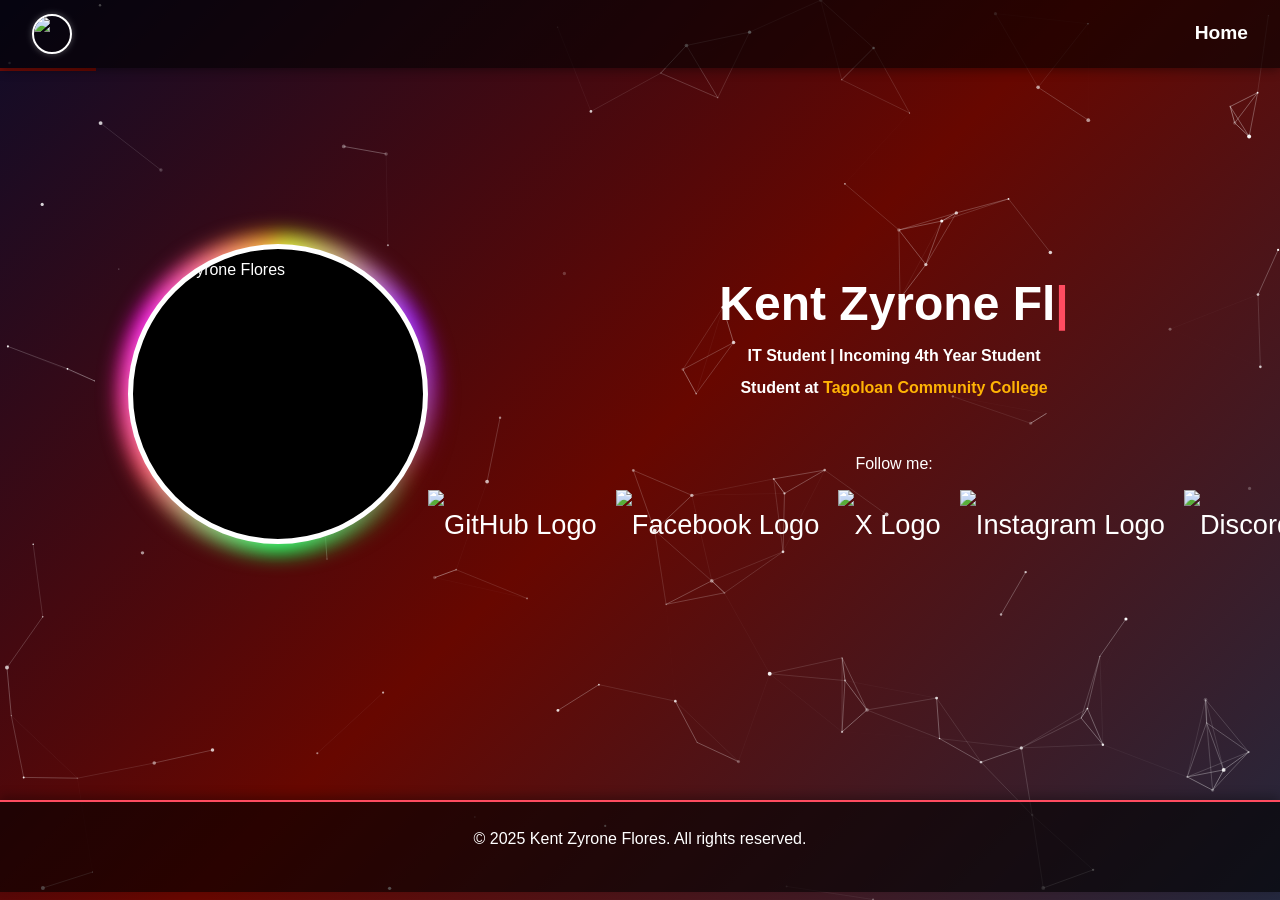
==== index.html @ 09fdb89e "Rename kentzyroneflores.html to index.html" ====
<!DOCTYPE html>
<html lang="en">
<head>
  <meta charset="UTF-8" />
  <meta name="viewport" content="width=device-width, initial-scale=1.0"/>
  <title>Kent Zyrone Flores</title>
  <link rel="icon" href="image/logo.png" type="image/png" sizes="32x32">
</head>
  <link href="https://cdn.jsdelivr.net/npm/bootstrap@5.3.3/dist/css/bootstrap.min.css" rel="stylesheet">
  <link rel="stylesheet" href="portfolio.css"/>
</head>
<body>
  <canvas id="background"></canvas>
  <nav> 
  <div class="logo">
    <img src="image/logo.png" alt="Zyrone Logo" class="logo-img" />
  </div>
 <div class="nav-links" id="navLinks">
    <a href="#home">Home</a>
     <!--<a href="#about">About</a>
    <a href="#capstone">Capstone</a>
    <a href="#contact">Contact</a>
-->
  </div>
  
</nav>
  <div class="content">
    <section id="home" class="home section fade-in">
      <div class="profile-wrapper">
  <div class="glow-aura"></div>
  <img src="image/profile.png" alt="Kent Zyrone Flores" class="profile-pic" />
</div>

      <div>
        <div>
        <h1><span id="typed-name"></span><span class="cursor">|</span></h1>
        </div>
        <center>
        <p>IT Student | Incoming 4th Year Student <br> Student at <a href="https://tcc.edu.ph/" target="_blank">Tagoloan Community College</a></p>
        <br>
        </center>
        <center><h6>Follow me:</h6></center>
        <div class="social-links">
          <a href="https://github.com/Kent-Zyrone-Flores" target="_blank"><img src="image/github.png" alt="GitHub Logo" style="width: 24px; height: 24px; vertical-align: middle;" /></a>
          <a href="https://www.facebook.com/k.zyroneflores" target="_blank"><img src="image/facebook.png" alt="Facebook Logo" style="width: 24px; height: 24px; vertical-align: middle;" /></a>
          <a href="https://x.com/Zyrn33" target="_blank">
            <img src="image/X.png" alt="X Logo" style="width: 24px; height: 24px; vertical-align: middle;" />
          </a>
          <a href="https://www.instagram.com/zyroneflores" target="_blank"><img src="image/instagram.png" alt="Instagram Logo" style="width: 24px; height: 24px; vertical-align: middle;" /></a>
          <a href="https://discord.com/users/zyrone8829" target="_blank"><img src="image/discord.png" alt="Discord Logo" style="width: 24px; height: 24px; vertical-align: middle;" /></a>
        </div>
      </div>
    </section>
    <!--
    <section id="about" class="about section fade-in">
        <div class="about-box">
          <h2>About Me</h2>
          <p><strong>School:</strong> Tagoloan Community College</p>
          <p><strong>Learned Langauage and Frameworks</strong></p>
          <ul class="skills-list">
            <li>Laravel</li>
            <li>React JS</li>
            <li>PHP</li>
            <li>JavaScript</li>
            <li>CSS</li>
            <li>HTML</li>
          </ul>
        </div>
    </section>

    <section id="capstone" class="capstone section fade-in">
      <h2>Capstone Project:</h2>
      <p><strong>Role:</strong> System Analyst</p>
      <p><strong>Capstone Title:</strong> "Development of Student Tracking Violation System"</p>
  </section>
    <section id="contact" class="contact section fade-in">
      <h2>Contact</h2>
      <p>Email: k.zyroneflores@gmail.com</p>
      <p>Phone: 09093246917</p>
    </section>
  </div>-->
  <footer class="footer">
  <p>&copy; 2025 Kent Zyrone Flores. All rights reserved.</p>
</footer>

</body>
<script>
const canvas = document.getElementById("background");
const ctx = canvas.getContext("2d");

function resizeCanvas() {
  canvas.width = window.innerWidth;
  canvas.height = window.innerHeight;
}
resizeCanvas();
window.addEventListener("resize", resizeCanvas);

let stars = [];
const starCount = 120;
const connectionDistance = 100;

for (let i = 0; i < starCount; i++) {
  stars.push({
    x: Math.random() * canvas.width,
    y: Math.random() * canvas.height,
    radius: Math.random() * 1.5 + 0.5,
    alpha: Math.random(),
    dx: (Math.random() - 0.5) * 0.4,
    dy: (Math.random() - 0.5) * 0.4,
    twinkleSpeed: Math.random() * 0.02 + 0.005,
  });
}

function drawStarsAndLines() {
  ctx.clearRect(0, 0, canvas.width, canvas.height);

  drawBigStars();

  ctx.clearRect(0, 0, canvas.width, canvas.height);

  for (let star of stars) {
    ctx.beginPath();
    ctx.arc(star.x, star.y, star.radius, 0, Math.PI * 2);
    ctx.fillStyle = `rgba(255, 255, 255, ${star.alpha})`;
    ctx.fill();
  }

  for (let i = 0; i < stars.length; i++) {
    for (let j = i + 1; j < stars.length; j++) {
      const a = stars[i];
      const b = stars[j];
      const dist = Math.hypot(a.x - b.x, a.y - b.y);

      if (dist < connectionDistance) {
        ctx.beginPath();
        ctx.moveTo(a.x, a.y);
        ctx.lineTo(b.x, b.y);
        ctx.strokeStyle = `rgba(255, 255, 255, ${
          1 - dist / connectionDistance
        })`;
        ctx.lineWidth = 0.5;
        ctx.stroke();
      }
    }
  }
}
function drawBigStars() {
  const centerX = canvas.width / 2;
  const baseY = canvas.height * 0.28; // Position above your name

  const starPositions = [
    { x: centerX - 100, y: baseY },
    { x: centerX, y: baseY - 30 },
    { x: centerX + 100, y: baseY },
  ];

  for (let pos of starPositions) {
    ctx.beginPath();
    ctx.arc(pos.x, pos.y, 12, 0, Math.PI * 2); // Bigger size: 12px radius
    ctx.fillStyle = "rgba(255, 255, 100, 0.9)";
    ctx.shadowColor = "rgba(255, 255, 255, 0.8)";
    ctx.shadowBlur = 15;
    ctx.fill();
    ctx.shadowBlur = 0;
  }
}

function animate() {
  for (let star of stars) {
    star.x += star.dx;
    star.y += star.dy;

    if (star.x < 0 || star.x > canvas.width) star.dx *= -1;
    if (star.y < 0 || star.y > canvas.height) star.dy *= -1;

    star.alpha += star.twinkleSpeed * (Math.random() > 0.5 ? 1 : -1);
    star.alpha = Math.max(0.2, Math.min(star.alpha, 1));
  }

  drawStarsAndLines();
  requestAnimationFrame(animate);
}
animate();
function drawGeometry() {
  ctx.strokeStyle = "rgba(255, 76, 96, 0.15)";
  ctx.lineWidth = 0.4;

  for (let i = 0; i < stars.length; i++) {
    for (let j = i + 1; j < stars.length; j++) {
      const dx = stars[i].x - stars[j].x;
      const dy = stars[i].y - stars[j].y;
      const dist = Math.sqrt(dx * dx + dy * dy);
      if (dist < 100) {
        ctx.beginPath();
        ctx.moveTo(stars[i].x, stars[i].y);
        ctx.lineTo(stars[j].x, stars[j].y);
        ctx.stroke();
      }
    }
  }
}

document.querySelectorAll(".nav-links a").forEach((link) => {
  link.addEventListener("click", (e) => {
    e.preventDefault();
    const targetId = link.getAttribute("href");
    const section = document.querySelector(targetId);
    if (section) {
      section.scrollIntoView({ behavior: "smooth", block: "start" });
    }
  });
});

const text = "Kent Zyrone Flores";
const typed = document.getElementById("typed-name");
let index = 0;
let typing = true;

function typeLoop() {
  if (typing) {
    if (index < text.length) {
      typed.textContent += text.charAt(index);
      index++;
      setTimeout(typeLoop, 120);
    } else {
      typing = false;
      setTimeout(typeLoop, 1000);
    }
  } else {
    if (index > 0) {
      typed.textContent = text.substring(0, index - 1);
      index--;
      setTimeout(typeLoop, 60);
    } else {
      typing = true;
      setTimeout(typeLoop, 500);
    }
  }
}
document.addEventListener("DOMContentLoaded", typeLoop);

document.querySelectorAll(".nav-links a").forEach((link) => {
  link.addEventListener("click", (e) => {
    e.preventDefault();
    const targetId = link.getAttribute("href");
    const section = document.querySelector(targetId);
    if (section) {
      section.scrollIntoView({ behavior: "smooth" });
    }
  });
});

function toggleMenu() {
  document.getElementById("navLinks").classList.toggle("active");
}

document.querySelectorAll(".nav-links a").forEach((link) => {
  link.addEventListener("click", (e) => {
    e.preventDefault();
    const target = document.querySelector(link.getAttribute("href"));
    if (target) {
      target.scrollIntoView({ behavior: "smooth" });
    }

    document.getElementById("navLinks").classList.remove("active");
  });
});
</script>
</html>
---- portfolio.css ----
html,
body {
  height: 100%;
  overflow-y: auto;
}

.name-wrapper {
  animation: float 4s ease-in-out infinite;
  display: inline-block;
  margin-bottom: 1rem;
}

.cursor {
  display: inline-block;
  color: #ff4c60;
  font-weight: bold;
  animation: blink 0.8s steps(1) infinite;
}

@keyframes float {
  0% {
    transform: translateY(0px);
  }
  50% {
    transform: translateY(-12px);
  }
  100% {
    transform: translateY(0px);
  }
}

@keyframes blink {
  50% {
    opacity: 0;
  }
}

h1 {
  font-size: 3rem;
  font-weight: 800;
  text-align: center;
  color: #fff;
}

@keyframes float {
  0% {
    transform: translateY(0);
  }
  50% {
    transform: translateY(-12px);
  }
  100% {
    transform: translateY(0);
  }
}

* {
  box-sizing: border-box;
  margin: 0;
  padding: 0;
  font-family: "Poppins", sans-serif;
}

html {
  scroll-behavior: smooth;
}

body {
  background: linear-gradient(135deg, #0f0c29, #670700, #24283e);
  color: #fff;
  overflow-x: hidden;
  line-height: 2.6;
}

nav {
  display: flex;
  justify-content: space-between;
  align-items: center;
  padding: 0.5rem 2rem;
  background: rgba(0, 0, 0, 0.6);
  position: sticky;
  top: 0;
  z-index: 2000;
  box-shadow: 0 2px 10px rgba(0, 0, 0, 0.4);
}
/*  
@media (max-width: 768px) {
  nav {
    display: none;
  }
}*/

.logo {
  display: flex;
  align-items: center;
  gap: 0.6rem;
  color: #fff;
  font-size: 1.8rem;
  font-weight: 800;
}

.logo-img {
  width: 40px;
  height: 40px;
  border-radius: 50%;
  object-fit: cover;
  border: 2px solid #fff;
  box-shadow: 0 0 6px rgba(255, 255, 255, 0.3);
}

.nav-links {
  display: flex;
  gap: 1.5rem;
}

.nav-links a {
  text-decoration: none;
  color: #fff;
  font-weight: 700;
  font-size: 1.2rem;
  transition: 0.3s ease;
  border-bottom: 2px solid transparent;
}

.nav-links a:hover {
  color: #ff4c60;
  border-bottom: 2px solid #ff4c60;
}

.content {
  scroll-snap-type: y mandatory;
  scroll-behavior: smooth;
}

.section {
  width: 1919px;
  height: 935px;
  margin: 0 auto;
  padding: 3rem 2rem;
  position: relative;
  display: flex;
  flex-direction: column;
  justify-content: center;
  scroll-snap-align: start;
}

.section::before {
  content: "";
  position: absolute;
  width: 100%;
  height: 3px;
  background: linear-gradient(90deg, #ff4c60, #670700);
  top: 0;
  left: -100%;
  animation: lineSlide 5s linear infinite;
}
@keyframes lineSlide {
  0% {
    left: -100%;
  }
  50% {
    left: 100%;
  }
  100% {
    left: -100%;
  }
}

.section:not(#home) {
  background: rgba(255, 255, 255, 0.05);
  transition: transform 0.3s ease;
}

.section:not(#home):hover {
  transform: scale(1.01);
}

.home {
  width: 1919px;
  height: 935px;
  display: flex;
  align-items: center;
  justify-content: center;
  margin: 0 auto;
  flex-wrap: wrap;
}

.home-text {
  max-width: 600px;
  display: flex;
  flex-direction: column;
  gap: 0.8rem;
}

.profile-wrapper {
  position: relative;
  width: 300px;
  height: 300px;
  display: flex;
  align-items: center;
  justify-content: center;
  margin-bottom: 2rem;
}

.glow-aura {
  position: absolute;
  width: 320px;
  height: 320px;
  border-radius: 50%;
  background: conic-gradient(
    from 0deg,
    #d9ff00,
    #9102ff,
    #670700,
    #00ff48,
    #ff4c60,
    #ff00e6,
    #ffb405
  );
  animation: rotateAura 3s linear infinite;
  z-index: 1;
  filter: blur(10px);
}

.profile-pic {
  position: relative;
  z-index: 2;
  width: 300px;
  height: 300px;
  object-fit: cover;
  border-radius: 50%;
  border: 5px solid #fff;
  box-shadow: 0 0 20px rgba(255, 255, 255, 0.4);
  transition: box-shadow 0.4s ease, transform 0.4s ease;
  background: #000000;
}

.profile-pic:hover {
  box-shadow: 0 0 40px 10px rgba(255, 255, 255, 0.8);
  transform: scale(1.05);
}

@keyframes rotateAura {
  from {
    transform: rotate(0deg);
  }
  to {
    transform: rotate(360deg);
  }
}

.home h1 {
  font-size: 3rem;
  font-weight: 800;
  margin-top: 1rem;
}

.home p {
  font-size: 5rem;
  margin: 0.5rem 0;
}

.home a {
  color: #ffb405;
  text-decoration: none;
}

.home a:hover {
  text-decoration: underline;
}

.social-links {
  margin-top: 1rem;
  display: flex;
  gap: 1.2rem;
  font-size: 1.7rem;
  justify-content: center;
}

.social-links a {
  color: #fff;
  transition: transform 0.3s, color 0.3s;
}

.social-links a:hover {
  transform: scale(1.2);
  color: #ff4c60;
}

.section h2 {
  font-size: 2.5rem;
  margin-bottom: 1rem;
  border-left: 6px solid #ff4c60;
  padding-left: 1rem;
  font-weight: 800;
}

.section p,
.projects ul li,
.contact p {
  font-size: 1rem;
  font-weight: 800;
  line-height: 2;
}

.skills-list {
  list-style: none;
  padding-left: 0;
  display: flex;
  flex-wrap: wrap;
  gap: 0.8rem;
}

.skills-list li {
  background: #ff4c60;
  color: #fff;
  padding: 0.5rem 1rem;
  border-radius: 20px;
  font-weight: 600;
  transition: background 0.3s;
}

.skills-list li:hover {
  background: #e03a4f;
}

.projects ul {
  list-style: disc;
  padding-left: 2rem;
}

.contact {
  padding-bottom: 5rem;
}

canvas#background {
  position: fixed;
  top: 0;
  left: 0;
  z-index: -1;
  width: 100vw;
  height: 100vh;
  pointer-events: none;
}

.fade-in {
  opacity: 0;
  transform: translateY(40px);
  animation: fadeInUp 1.2s ease-out forwards;
}

@keyframes fadeInUp {
  to {
    opacity: 1;
    transform: translateY(0);
  }
}

@media (max-width: 768px) {
  .home {
    flex-direction: column;
    text-align: center;
  }

  .home h1 {
    font-size: 2.5rem;
  }

  .home p {
    font-size: 1.1rem;
  }

  .home-text {
    align-items: center;
  }
}

.footer {
  background: rgba(0, 0, 0, 0.6);
  text-align: center;
  padding: 1rem 0;
  font-size: 1rem;
  font-weight: 500;
  border-top: 2px solid #ff4c60;
  color: #fff;
  margin-top: 3rem;
  box-shadow: 0 -4px 10px rgba(0, 0, 0, 0.3);
}
@media (max-width: 1920px) {
  .section,
  .home {
    width: 85vw;
    height: 76vh;
  }
}
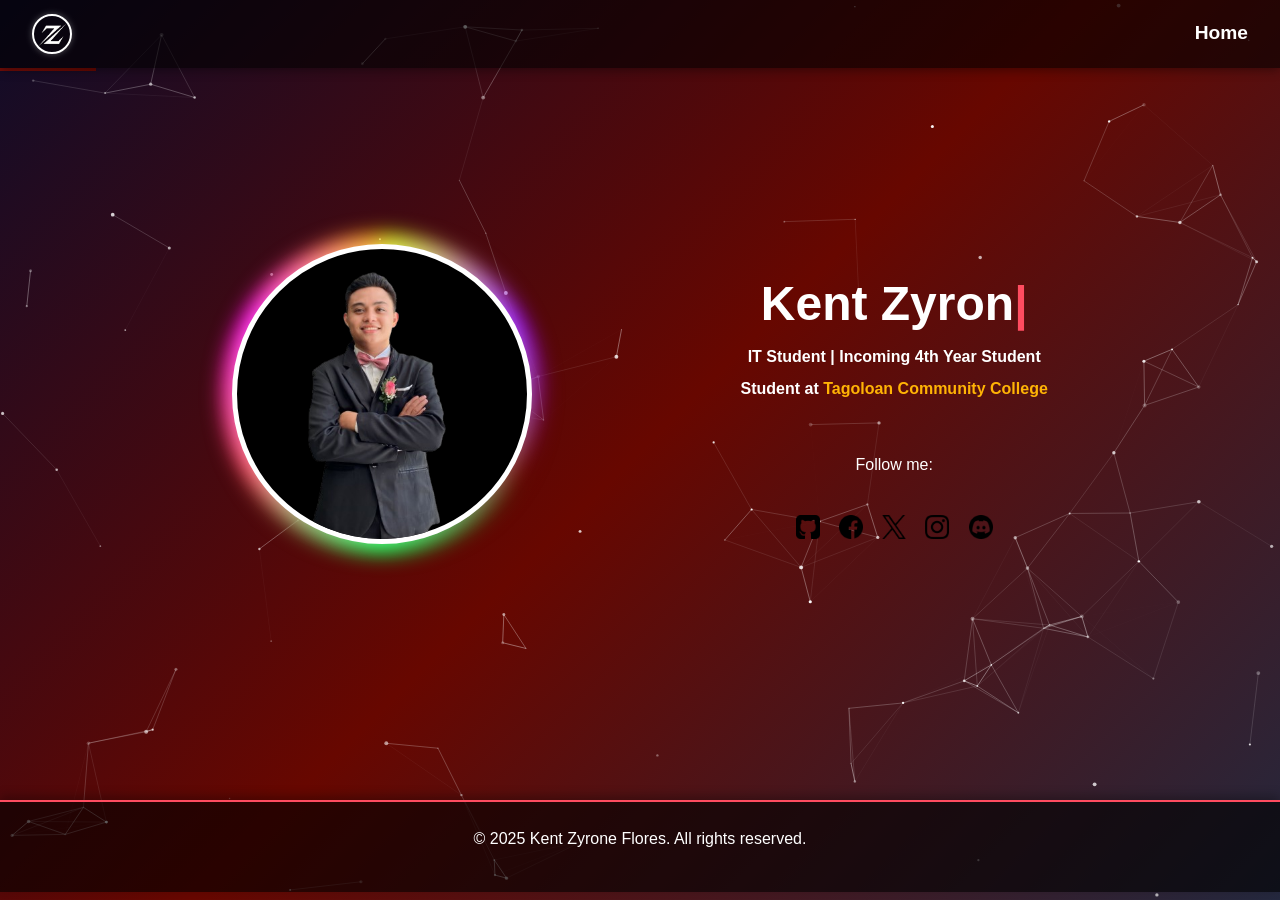
==== commit 1b583b43: "Update index.html" ====
--- a/index.html
+++ b/index.html
@@ -4,7 +4,7 @@
   <meta charset="UTF-8" />
   <meta name="viewport" content="width=device-width, initial-scale=1.0"/>
   <title>Kent Zyrone Flores</title>
-  <link rel="icon" href="image/logo.png" type="image/png" sizes="32x32">
+  <link rel="icon" href="logo.png" type="image/png" sizes="32x32">
 </head>
   <link href="https://cdn.jsdelivr.net/npm/bootstrap@5.3.3/dist/css/bootstrap.min.css" rel="stylesheet">
   <link rel="stylesheet" href="portfolio.css"/>
@@ -13,7 +13,7 @@
   <canvas id="background"></canvas>
   <nav> 
   <div class="logo">
-    <img src="image/logo.png" alt="Zyrone Logo" class="logo-img" />
+    <img src="logo.png" alt="Zyrone Logo" class="logo-img" />
   </div>
  <div class="nav-links" id="navLinks">
     <a href="#home">Home</a>
@@ -28,7 +28,7 @@
     <section id="home" class="home section fade-in">
       <div class="profile-wrapper">
   <div class="glow-aura"></div>
-  <img src="image/profile.png" alt="Kent Zyrone Flores" class="profile-pic" />
+  <img src="profile.png" alt="Kent Zyrone Flores" class="profile-pic" />
 </div>
 
       <div>
@@ -41,13 +41,13 @@
         </center>
         <center><h6>Follow me:</h6></center>
         <div class="social-links">
-          <a href="https://github.com/Kent-Zyrone-Flores" target="_blank"><img src="image/github.png" alt="GitHub Logo" style="width: 24px; height: 24px; vertical-align: middle;" /></a>
-          <a href="https://www.facebook.com/k.zyroneflores" target="_blank"><img src="image/facebook.png" alt="Facebook Logo" style="width: 24px; height: 24px; vertical-align: middle;" /></a>
+          <a href="https://github.com/Kent-Zyrone-Flores" target="_blank"><img src="github.png" alt="GitHub Logo" style="width: 24px; height: 24px; vertical-align: middle;" /></a>
+          <a href="https://www.facebook.com/k.zyroneflores" target="_blank"><img src="facebook.png" alt="Facebook Logo" style="width: 24px; height: 24px; vertical-align: middle;" /></a>
           <a href="https://x.com/Zyrn33" target="_blank">
-            <img src="image/X.png" alt="X Logo" style="width: 24px; height: 24px; vertical-align: middle;" />
+            <img src="X.png" alt="X Logo" style="width: 24px; height: 24px; vertical-align: middle;" />
           </a>
-          <a href="https://www.instagram.com/zyroneflores" target="_blank"><img src="image/instagram.png" alt="Instagram Logo" style="width: 24px; height: 24px; vertical-align: middle;" /></a>
-          <a href="https://discord.com/users/zyrone8829" target="_blank"><img src="image/discord.png" alt="Discord Logo" style="width: 24px; height: 24px; vertical-align: middle;" /></a>
+          <a href="https://www.instagram.com/zyroneflores" target="_blank"><img src="instagram.png" alt="Instagram Logo" style="width: 24px; height: 24px; vertical-align: middle;" /></a>
+          <a href="https://discord.com/users/zyrone8829" target="_blank"><img src="discord.png" alt="Discord Logo" style="width: 24px; height: 24px; vertical-align: middle;" /></a>
         </div>
       </div>
     </section>
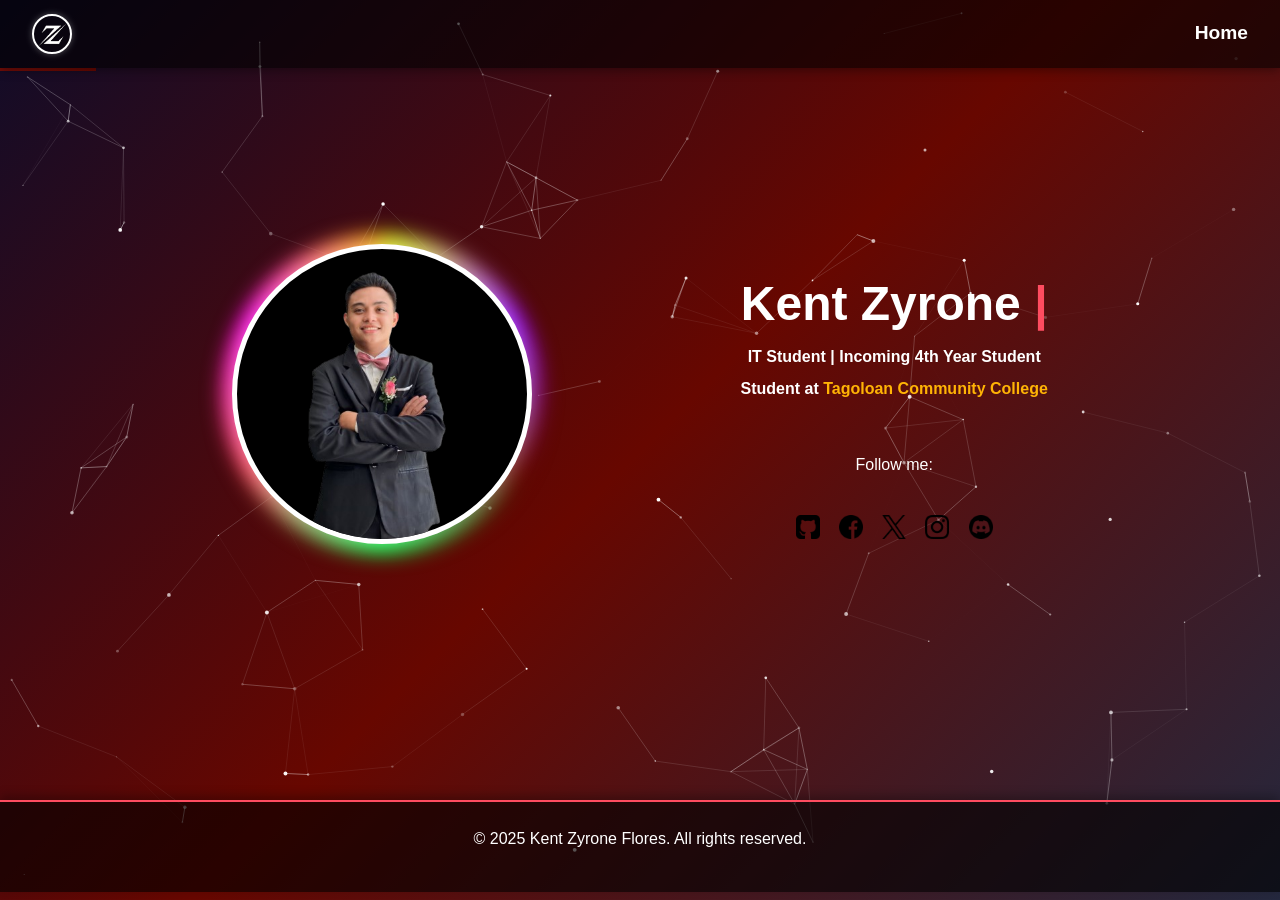
==== commit eaeea211: "Update index.html" ====
--- a/index.html
+++ b/index.html
@@ -46,8 +46,8 @@
           <a href="https://x.com/Zyrn33" target="_blank">
             <img src="X.png" alt="X Logo" style="width: 24px; height: 24px; vertical-align: middle;" />
           </a>
-          <a href="https://www.instagram.com/zyroneflores" target="_blank"><img src="instagram.png" alt="Instagram Logo" style="width: 24px; height: 24px; vertical-align: middle;" /></a>
-          <a href="https://discord.com/users/zyrone8829" target="_blank"><img src="discord.png" alt="Discord Logo" style="width: 24px; height: 24px; vertical-align: middle;" /></a>
+          <a href="https://www.instagram.com/zyrne.x" target="_blank"><img src="instagram.png" alt="Instagram Logo" style="width: 24px; height: 24px; vertical-align: middle;" /></a>
+          <a href="https://discord.com/users/zyrnnnn3." target="_blank"><img src="discord.png" alt="Discord Logo" style="width: 24px; height: 24px; vertical-align: middle;" /></a>
         </div>
       </div>
     </section>
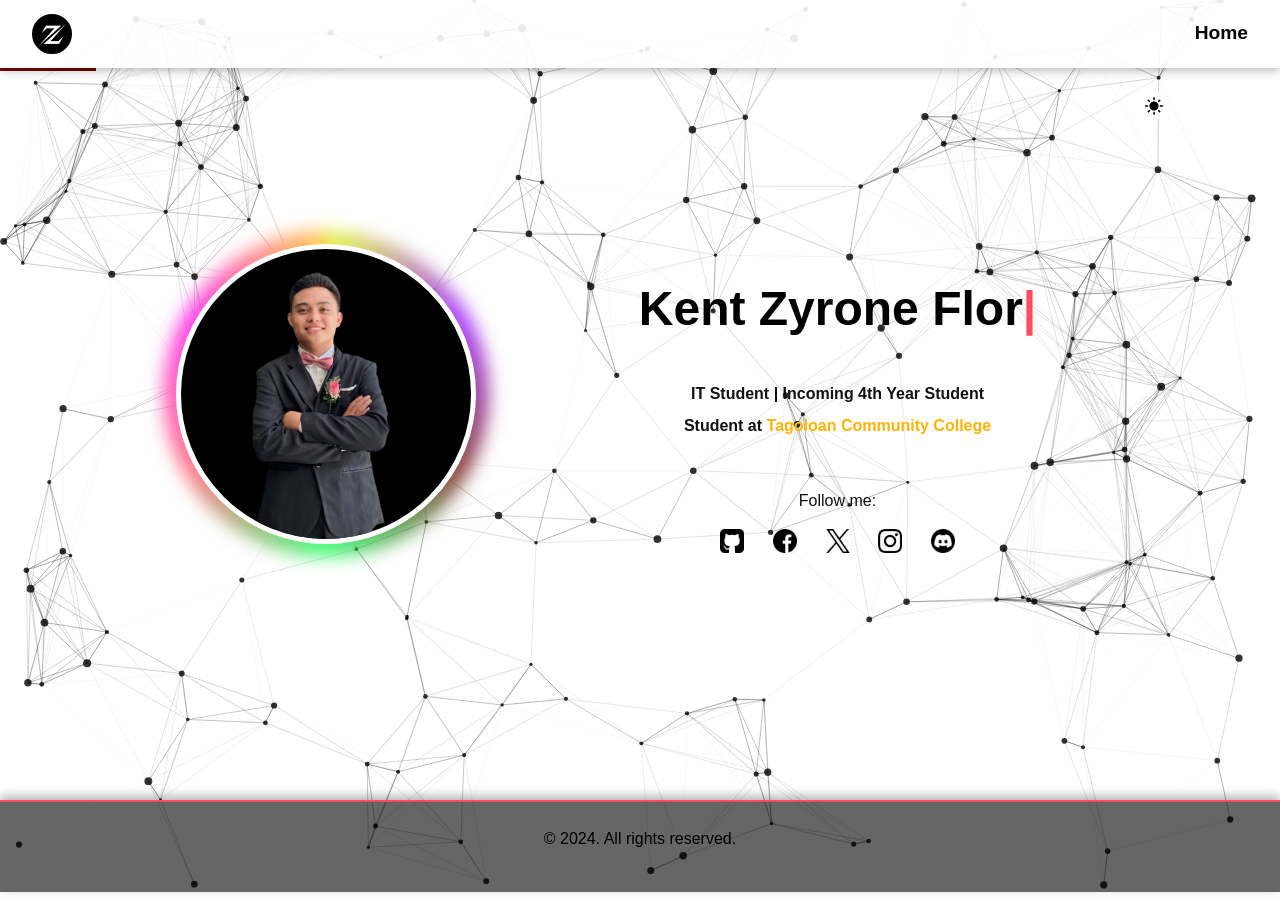
==== commit a51ffac6: ""add dark mode"" ====
--- a/index.html
+++ b/index.html
@@ -13,7 +13,7 @@
   <canvas id="background"></canvas>
   <nav> 
   <div class="logo">
-    <img src="logo.png" alt="Zyrone Logo" class="logo-img" />
+    <img src="images/logo.png" alt="Zyrone Logo" class="logo-img" />
   </div>
  <div class="nav-links" id="navLinks">
     <a href="#home">Home</a>
@@ -22,18 +22,19 @@
     <a href="#contact">Contact</a>
 -->
   </div>
-  
 </nav>
   <div class="content">
     <section id="home" class="home section fade-in">
       <div class="profile-wrapper">
   <div class="glow-aura"></div>
-  <img src="profile.png" alt="Kent Zyrone Flores" class="profile-pic" />
+  <img src="images/profile.png" alt="Kent Zyrone Flores" class="profile-pic" />
 </div>
-
+  <button class="theme-toggle" onclick="toggleTheme()">
+  <img src="images/light.png" id="theme-icon" alt="Toggle Theme" />
+</button>
       <div>
         <div>
-        <h1><span id="typed-name"></span><span class="cursor">|</span></h1>
+        <h1 class="name-wrapper"><span id="typed-name"></span><span class="cursor">|</span></h1>
         </div>
         <center>
         <p>IT Student | Incoming 4th Year Student <br> Student at <a href="https://tcc.edu.ph/" target="_blank">Tagoloan Community College</a></p>
@@ -41,13 +42,13 @@
         </center>
         <center><h6>Follow me:</h6></center>
         <div class="social-links">
-          <a href="https://github.com/Kent-Zyrone-Flores" target="_blank"><img src="github.png" alt="GitHub Logo" style="width: 24px; height: 24px; vertical-align: middle;" /></a>
-          <a href="https://www.facebook.com/k.zyroneflores" target="_blank"><img src="facebook.png" alt="Facebook Logo" style="width: 24px; height: 24px; vertical-align: middle;" /></a>
+          <a href="https://github.com/Kent-Zyrone-Flores" target="_blank"><img src="images/github.png" alt="GitHub Logo" style="width: 24px; height: 24px; vertical-align: middle;" /></a>
+          <a href="https://www.facebook.com/k.zyroneflores" target="_blank"><img src="images/facebook.png" alt="Facebook Logo" style="width: 24px; height: 24px; vertical-align: middle;" /></a>
           <a href="https://x.com/Zyrn33" target="_blank">
-            <img src="X.png" alt="X Logo" style="width: 24px; height: 24px; vertical-align: middle;" />
+            <img src="images/X.png" alt="X Logo" style="width: 24px; height: 24px; vertical-align: middle;" />
           </a>
-          <a href="https://www.instagram.com/zyrne.x" target="_blank"><img src="instagram.png" alt="Instagram Logo" style="width: 24px; height: 24px; vertical-align: middle;" /></a>
-          <a href="https://discord.com/users/zyrnnnn3." target="_blank"><img src="discord.png" alt="Discord Logo" style="width: 24px; height: 24px; vertical-align: middle;" /></a>
+          <a href="https://www.instagram.com/zyrne.x" target="_blank"><img src="images/instagram.png" alt="Instagram Logo" style="width: 24px; height: 24px; vertical-align: middle;" /></a>
+          <a href="https://discord.com/users/zyrnnnn3." target="_blank"><img src="images/discord.png" alt="Discord Logo" style="width: 24px; height: 24px; vertical-align: middle;" /></a>
         </div>
       </div>
     </section>
@@ -80,7 +81,7 @@
     </section>
   </div>-->
   <footer class="footer">
-  <p>&copy; 2025 Kent Zyrone Flores. All rights reserved.</p>
+  <p>&copy; 2024. All rights reserved.</p>
 </footer>
 
 </body>
@@ -88,6 +89,31 @@
 const canvas = document.getElementById("background");
 const ctx = canvas.getContext("2d");
 
+// 🌗 Theme color variables
+let theme = 'dark';
+let starColor = 'rgba(255, 255, 255, 1)';
+let lineColorBase = 'rgba(255, 255, 255';
+let glowColor = 'rgba(255, 255, 255, 0.8)';
+let bigStarColor = 'rgba(255, 255, 100, 0.9)';
+
+// 🌗 Update canvas colors based on theme
+function updateThemeColors() {
+  theme = document.body.classList.contains('dark-mode') ? 'dark' : 'light';
+
+  if (theme === 'dark') {
+    starColor = 'rgba(255, 255, 255, 1)';
+    lineColorBase = 'rgba(255, 255, 255';
+    glowColor = 'rgba(255, 255, 255, 0.8)';
+    bigStarColor = 'rgba(255, 255, 100, 0.9)';
+  } else {
+    starColor = 'rgba(0, 0, 0, 0.8)';
+    lineColorBase = 'rgba(0, 0, 0';
+    glowColor = 'rgba(0, 0, 0, 0.8)';
+    bigStarColor = 'rgba(255, 215, 0, 0.7)';
+  }
+}
+updateThemeColors();
+
 function resizeCanvas() {
   canvas.width = window.innerWidth;
   canvas.height = window.innerHeight;
@@ -96,17 +122,17 @@
 window.addEventListener("resize", resizeCanvas);
 
 let stars = [];
-const starCount = 120;
-const connectionDistance = 100;
+const starCount = 200;
+const connectionDistance = 150;
 
 for (let i = 0; i < starCount; i++) {
   stars.push({
     x: Math.random() * canvas.width,
     y: Math.random() * canvas.height,
-    radius: Math.random() * 1.5 + 0.5,
+    radius: Math.random() * 2.5 + 1.5,
     alpha: Math.random(),
-    dx: (Math.random() - 0.5) * 0.4,
-    dy: (Math.random() - 0.5) * 0.4,
+    dx: (Math.random() - 0.5) * 0.16,
+    dy: (Math.random() - 0.5) * 0.8,
     twinkleSpeed: Math.random() * 0.02 + 0.005,
   });
 }
@@ -121,7 +147,7 @@
   for (let star of stars) {
     ctx.beginPath();
     ctx.arc(star.x, star.y, star.radius, 0, Math.PI * 2);
-    ctx.fillStyle = `rgba(255, 255, 255, ${star.alpha})`;
+    ctx.fillStyle = starColor.replace('1', star.alpha.toFixed(2));
     ctx.fill();
   }
 
@@ -135,18 +161,17 @@
         ctx.beginPath();
         ctx.moveTo(a.x, a.y);
         ctx.lineTo(b.x, b.y);
-        ctx.strokeStyle = `rgba(255, 255, 255, ${
-          1 - dist / connectionDistance
-        })`;
+        ctx.strokeStyle = `${lineColorBase}, ${(1 - dist / connectionDistance).toFixed(2)})`;
         ctx.lineWidth = 0.5;
         ctx.stroke();
       }
     }
   }
 }
+
 function drawBigStars() {
   const centerX = canvas.width / 2;
-  const baseY = canvas.height * 0.28; // Position above your name
+  const baseY = canvas.height * 0.28;
 
   const starPositions = [
     { x: centerX - 100, y: baseY },
@@ -156,9 +181,9 @@
 
   for (let pos of starPositions) {
     ctx.beginPath();
-    ctx.arc(pos.x, pos.y, 12, 0, Math.PI * 2); // Bigger size: 12px radius
-    ctx.fillStyle = "rgba(255, 255, 100, 0.9)";
-    ctx.shadowColor = "rgba(255, 255, 255, 0.8)";
+    ctx.arc(pos.x, pos.y, 12, 0, Math.PI * 2);
+    ctx.fillStyle = bigStarColor;
+    ctx.shadowColor = glowColor;
     ctx.shadowBlur = 15;
     ctx.fill();
     ctx.shadowBlur = 0;
@@ -181,6 +206,7 @@
   requestAnimationFrame(animate);
 }
 animate();
+
 function drawGeometry() {
   ctx.strokeStyle = "rgba(255, 76, 96, 0.15)";
   ctx.lineWidth = 0.4;
@@ -200,14 +226,16 @@
   }
 }
 
+// Smooth scroll for nav links
 document.querySelectorAll(".nav-links a").forEach((link) => {
   link.addEventListener("click", (e) => {
     e.preventDefault();
     const targetId = link.getAttribute("href");
     const section = document.querySelector(targetId);
     if (section) {
-      section.scrollIntoView({ behavior: "smooth", block: "start" });
-    }
+      section.scrollIntoView({ behavior: "smooth" });
+    }
+    document.getElementById("navLinks").classList.remove("active");
   });
 });
 
@@ -239,32 +267,41 @@
 }
 document.addEventListener("DOMContentLoaded", typeLoop);
 
-document.querySelectorAll(".nav-links a").forEach((link) => {
-  link.addEventListener("click", (e) => {
-    e.preventDefault();
-    const targetId = link.getAttribute("href");
-    const section = document.querySelector(targetId);
-    if (section) {
-      section.scrollIntoView({ behavior: "smooth" });
-    }
-  });
-});
-
 function toggleMenu() {
   document.getElementById("navLinks").classList.toggle("active");
 }
 
-document.querySelectorAll(".nav-links a").forEach((link) => {
-  link.addEventListener("click", (e) => {
-    e.preventDefault();
-    const target = document.querySelector(link.getAttribute("href"));
-    if (target) {
-      target.scrollIntoView({ behavior: "smooth" });
-    }
-
-    document.getElementById("navLinks").classList.remove("active");
-  });
+const themeIcon = document.getElementById("theme-icon");
+const logoImg = document.getElementById("logo");
+const profileImg = document.getElementById("profile");
+
+function toggleTheme() {
+  document.body.classList.toggle('dark-mode');
+  const isDark = document.body.classList.contains('dark-mode');
+  localStorage.setItem('theme', isDark ? 'dark' : 'light');
+
+  themeIcon.src = isDark ? "images/light.png" : "images/dark.png";
+  logoImg.src = isDark ? "images/logo.png" : "images/logo.png";
+  profileImg.src = isDark ? "images/profile.png" : "images/profile.png";
+
+  updateThemeColors();
+}
+
+window.addEventListener('DOMContentLoaded', () => {
+  const savedTheme = localStorage.getItem('theme');
+  const isDark = savedTheme === 'dark';
+
+  if (isDark) {
+    document.body.classList.add('dark-mode');
+  }
+
+  themeIcon.src = isDark ? "images/light.png" : "images/dark.png";
+  logoImg.src = isDark ? "images/logo.png" : "images/logo.png";
+  profileImg.src = isDark ? "images/profile.png" : "images/profile.png";
+
+  updateThemeColors();
 });
 </script>
+
 </html>
 
--- a/portfolio.css
+++ b/portfolio.css
@@ -1,3 +1,29 @@
+:root {
+  --bg-color: #ffffff;
+  --text-color: #121212;
+  --nav-bg: rgba(255, 255, 255, 0.9);
+  --link-color: #000000;
+  --link-hover: #ff4c60;
+  --box-shadow: rgba(0, 0, 0, 0.3);
+  --section-bg: rgba(0, 0, 0, 0.05);
+  --footer-bg: rgba(0, 0, 0, 0.6);
+  --star-color: rgba(0, 0, 0, 1);
+  --line-color: rgba(0, 0, 0);
+}
+
+body.dark-mode {
+  --bg-color: #121212;
+  --text-color: #ffffff;
+  --nav-bg: rgba(18, 18, 18, 0.9);
+  --link-color: #ffffff;
+  --link-hover: #ff4c60;
+  --box-shadow: rgba(255, 255, 255, 0.3);
+  --section-bg: rgba(255, 255, 255, 0.05);
+  --footer-bg: rgba(255, 255, 255, 0.1);
+  --star-color: rgba(255, 255, 255, 1);
+  --line-color: rgba(255, 255, 255);
+}
+
 html,
 body {
   height: 100%;
@@ -5,9 +31,19 @@
 }
 
 .name-wrapper {
-  animation: float 4s ease-in-out infinite;
   display: inline-block;
+  text-align: center;
+  font-family: "Poppins", sans-serif;
+  width: 20ch;
+  white-space: nowrap;
+  overflow: hidden;
+  line-height: 1.2;
   margin-bottom: 1rem;
+}
+
+#typed-name {
+  display: inline-block;
+  font-family: inherit;
 }
 
 .cursor {
@@ -39,7 +75,7 @@
   font-size: 3rem;
   font-weight: 800;
   text-align: center;
-  color: #fff;
+  transition: color 0.3s ease;
 }
 
 @keyframes float {
@@ -66,10 +102,16 @@
 }
 
 body {
-  background: linear-gradient(135deg, #0f0c29, #670700, #24283e);
-  color: #fff;
+  background: var(--bg-color);
+  color: var(--text-color);
   overflow-x: hidden;
   line-height: 2.6;
+}
+body.dark-mode h1 {
+  color: #ffffff;
+}
+body:not(.dark-mode) h1 {
+  color: #000000;
 }
 
 nav {
@@ -77,11 +119,11 @@
   justify-content: space-between;
   align-items: center;
   padding: 0.5rem 2rem;
-  background: rgba(0, 0, 0, 0.6);
+  background: var(--nav-bg);
+  box-shadow: 0 2px 10px var(--box-shadow);
   position: sticky;
   top: 0;
   z-index: 2000;
-  box-shadow: 0 2px 10px rgba(0, 0, 0, 0.4);
 }
 /*  
 @media (max-width: 768px) {
@@ -89,6 +131,12 @@
     display: none;
   }
 }*/
+
+.logo,
+.nav-links a,
+.footer {
+  color: var(--link-color);
+}
 
 .logo {
   display: flex;
@@ -105,6 +153,8 @@
   border-radius: 50%;
   object-fit: cover;
   border: 2px solid #fff;
+  border: 2px solid #000000;
+  background-color: #000000;
   box-shadow: 0 0 6px rgba(255, 255, 255, 0.3);
 }
 
@@ -115,11 +165,23 @@
 
 .nav-links a {
   text-decoration: none;
-  color: #fff;
   font-weight: 700;
   font-size: 1.2rem;
-  transition: 0.3s ease;
+  transition: color 0.3s ease, border-bottom 0.3s ease;
   border-bottom: 2px solid transparent;
+}
+
+body.dark-mode .nav-links a {
+  color: #ffffff;
+}
+
+body:not(.dark-mode) .nav-links a {
+  color: #000000;
+}
+
+.nav-links a:hover {
+  color: #ff4c60;
+  border-bottom: 2px solid #ff4c60;
 }
 
 .nav-links a:hover {
@@ -167,7 +229,7 @@
 }
 
 .section:not(#home) {
-  background: rgba(255, 255, 255, 0.05);
+  background: var(--section-bg);
   transition: transform 0.3s ease;
 }
 
@@ -272,8 +334,8 @@
 .social-links {
   margin-top: 1rem;
   display: flex;
-  gap: 1.2rem;
-  font-size: 1.7rem;
+  gap: 1.8rem;
+  font-size: 0.7rem;
   justify-content: center;
 }
 
@@ -283,8 +345,8 @@
 }
 
 .social-links a:hover {
-  transform: scale(1.2);
-  color: #ff4c60;
+  transform: scale(1.5);
+  color: #ffffff;
 }
 
 .section h2 {
@@ -376,15 +438,15 @@
 }
 
 .footer {
-  background: rgba(0, 0, 0, 0.6);
+  background: var(--footer-bg);
+  color: var(--link-color);
+  box-shadow: 0 -4px 10px var(--box-shadow);
   text-align: center;
   padding: 1rem 0;
   font-size: 1rem;
   font-weight: 500;
   border-top: 2px solid #ff4c60;
-  color: #fff;
   margin-top: 3rem;
-  box-shadow: 0 -4px 10px rgba(0, 0, 0, 0.3);
 }
 @media (max-width: 1920px) {
   .section,
@@ -393,3 +455,26 @@
     height: 76vh;
   }
 }
+
+.theme-toggle {
+  position: fixed;
+  top: 1rem;
+  right: 1rem;
+  background: none;
+  border: none;
+  cursor: pointer;
+  z-index: 9999;
+}
+
+.theme-toggle img {
+  width: 28px;
+  height: 28px;
+  transition: transform 0.3s ease;
+  border: #fff 5px solid;
+  border-radius: 20px;
+  background-color: #fff;
+}
+
+.theme-toggle img:hover {
+  transform: scale(1.1);
+}
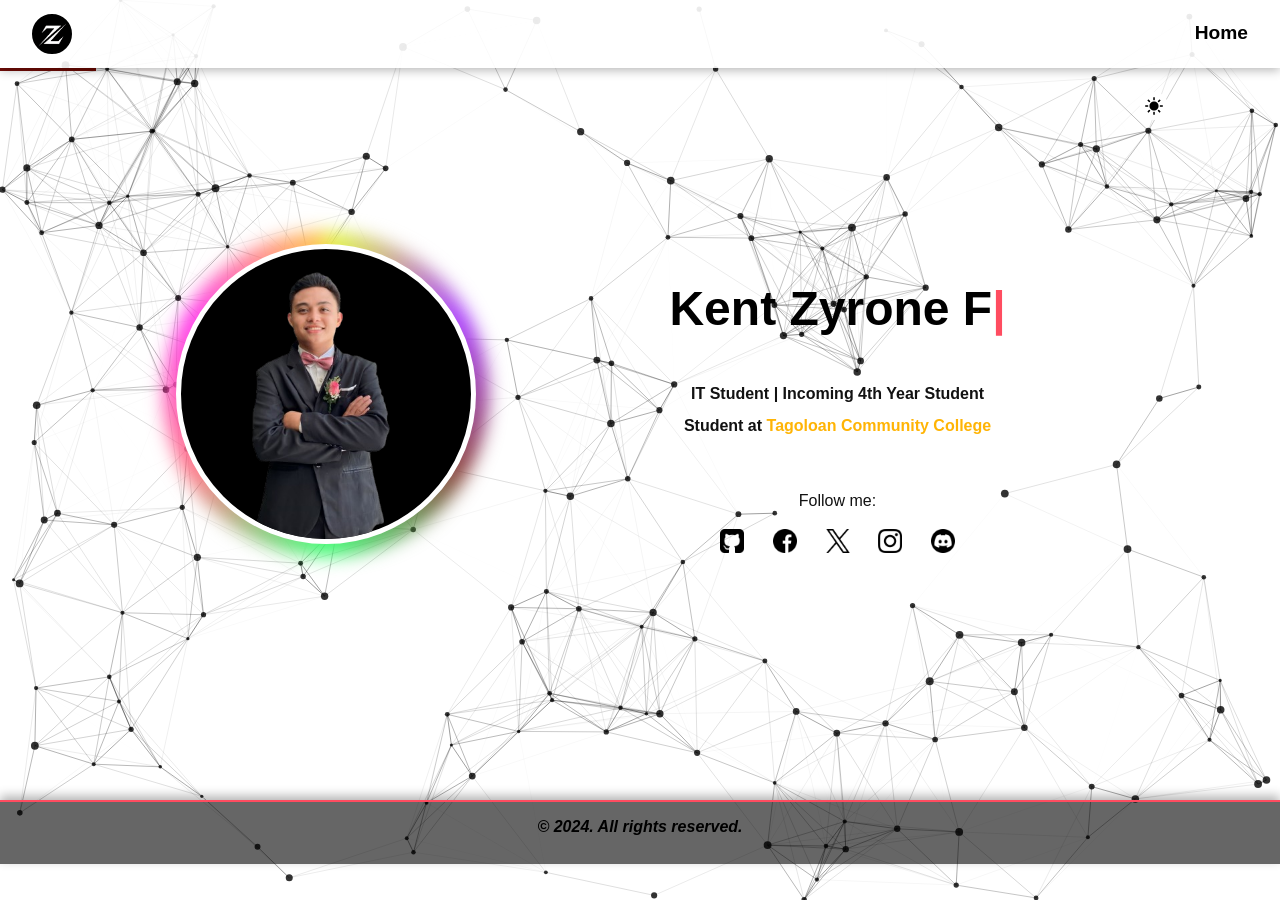
==== commit 64eb1961: ""responsive"" ====
--- a/index.html
+++ b/index.html
@@ -42,7 +42,7 @@
         </center>
         <center><h6>Follow me:</h6></center>
         <div class="social-links">
-          <a href="https://github.com/Kent-Zyrone-Flores" target="_blank"><img src="images/github.png" alt="GitHub Logo" style="width: 24px; height: 24px; vertical-align: middle;" /></a>
+          <a href="https://github.com/Kent-Zyrone-Flores" target= "_blank"><img src="images/github.png" alt="GitHub Logo" style="width: 24px; height: 24px; vertical-align: middle;" /></a>
           <a href="https://www.facebook.com/k.zyroneflores" target="_blank"><img src="images/facebook.png" alt="Facebook Logo" style="width: 24px; height: 24px; vertical-align: middle;" /></a>
           <a href="https://x.com/Zyrn33" target="_blank">
             <img src="images/X.png" alt="X Logo" style="width: 24px; height: 24px; vertical-align: middle;" />
--- a/portfolio.css
+++ b/portfolio.css
@@ -125,17 +125,91 @@
   top: 0;
   z-index: 2000;
 }
-/*  
+
 @media (max-width: 768px) {
   nav {
-    display: none;
-  }
-}*/
+    flex-direction: column;
+    padding: 1rem;
+    gap: 1rem;
+    text-align: center;
+  }
+
+  .nav-links {
+    flex-direction: column;
+    align-items: center;
+  }
+
+  .home {
+    flex-direction: column;
+    align-items: center;
+    justify-content: center;
+    text-align: center;
+    height: auto;
+    width: 100vw;
+    padding: 2rem 1rem;
+  }
+
+  .home-text {
+    width: 100%;
+    max-width: 100%;
+    text-align: center;
+    align-items: center;
+  }
+
+  .profile-wrapper {
+    margin-bottom: 1.5rem;
+    width: 250px;
+    height: 250px;
+  }
+
+  .profile-pic {
+    width: 250px;
+    height: 250px;
+  }
+
+  .glow-aura {
+    width: 270px;
+    height: 270px;
+  }
+
+  .home h1 {
+    font-size: 2.2rem;
+  }
+
+  .home p {
+    font-size: 1.2rem;
+  }
+
+  .section {
+    padding: 2rem 1rem;
+    width: 100vw;
+    height: auto;
+  }
+
+  .social-links {
+    gap: 1rem;
+    font-size: 1rem;
+    flex-wrap: wrap;
+  }
+
+  .theme-toggle {
+    top: 0.5rem;
+    right: 0.5rem;
+  }
+}
 
 .logo,
 .nav-links a,
 .footer {
   color: var(--link-color);
+}
+
+footer p {
+  margin-top: -12px;
+  margin-bottom: auto;
+  font-style: italic;
+  font-weight: bolder;
+  font-size: auto;
 }
 
 .logo {
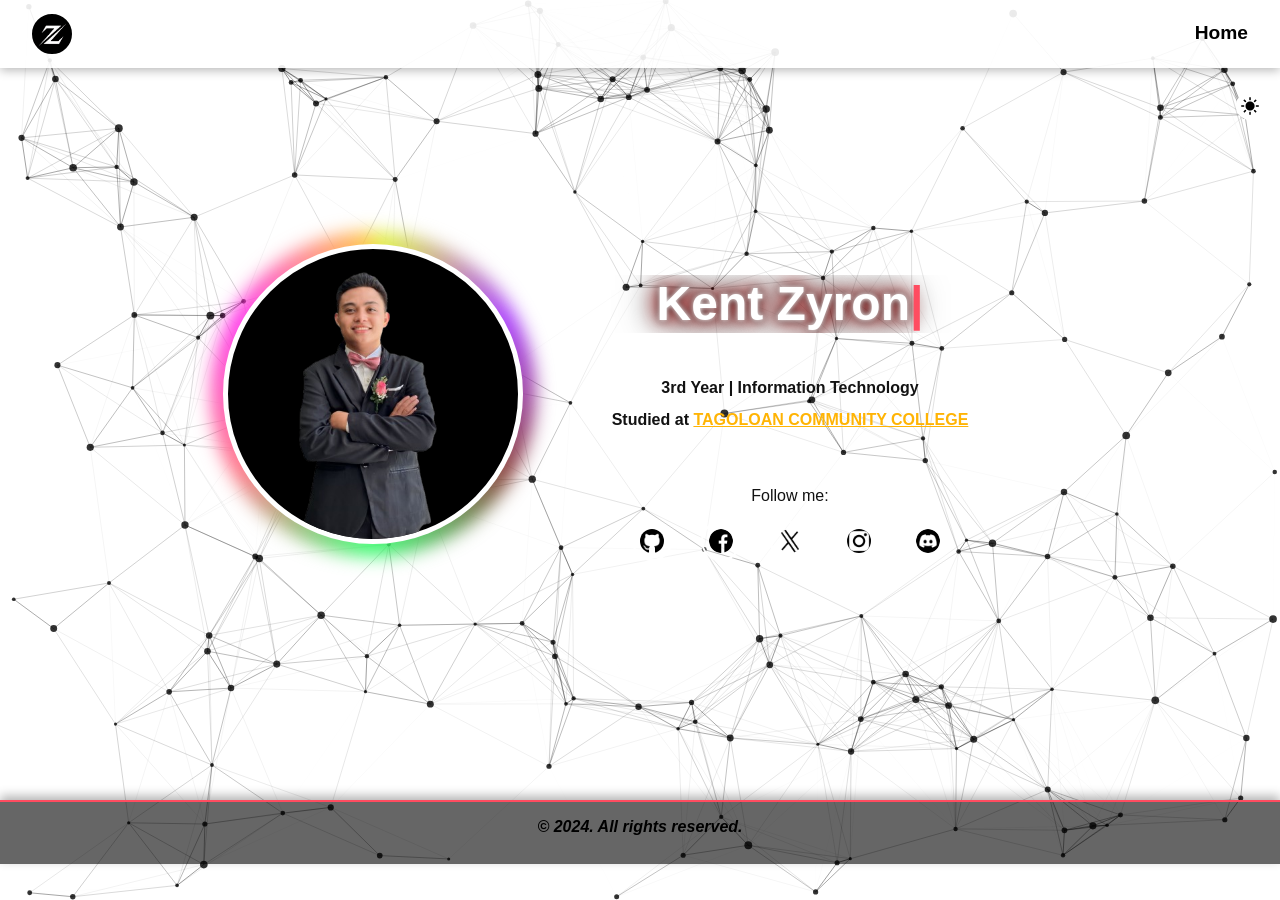
==== commit 1d9fe6c8: ""aaaa"" ====
--- a/index.html
+++ b/index.html
@@ -37,18 +37,16 @@
         <h1 class="name-wrapper"><span id="typed-name"></span><span class="cursor">|</span></h1>
         </div>
         <center>
-        <p>IT Student | Incoming 4th Year Student <br> Student at <a href="https://tcc.edu.ph/" target="_blank">Tagoloan Community College</a></p>
+        <p> 3rd Year | Information Technology <br> Studied at <a href="https://tcc.edu.ph/" target="_blank"><u>TAGOLOAN COMMUNITY COLLEGE</u></a></p>
         <br>
         </center>
         <center><h6>Follow me:</h6></center>
         <div class="social-links">
-          <a href="https://github.com/Kent-Zyrone-Flores" target= "_blank"><img src="images/github.png" alt="GitHub Logo" style="width: 24px; height: 24px; vertical-align: middle;" /></a>
-          <a href="https://www.facebook.com/k.zyroneflores" target="_blank"><img src="images/facebook.png" alt="Facebook Logo" style="width: 24px; height: 24px; vertical-align: middle;" /></a>
-          <a href="https://x.com/Zyrn33" target="_blank">
-            <img src="images/X.png" alt="X Logo" style="width: 24px; height: 24px; vertical-align: middle;" />
-          </a>
-          <a href="https://www.instagram.com/zyrne.x" target="_blank"><img src="images/instagram.png" alt="Instagram Logo" style="width: 24px; height: 24px; vertical-align: middle;" /></a>
-          <a href="https://discord.com/users/zyrnnnn3." target="_blank"><img src="images/discord.png" alt="Discord Logo" style="width: 24px; height: 24px; vertical-align: middle;" /></a>
+        <a href="https://github.com/Kent-Zyrone-Flores" target="_blank"><img src="images/github.png" alt="GitHub Logo" /></a>
+        <a href="https://www.facebook.com/k.zyroneflores" target="_blank"><img src="images/facebook.png" alt="Facebook Logo" /></a>
+        <a href="https://x.com/Zyrn33" target="_blank"><img src="images/X.png" alt="X Logo" /></a>
+        <a href="https://www.instagram.com/zyrne.x" target="_blank"><img src="images/instagram.png" alt="Instagram Logo" /></a>
+        <a href="https://discord.com/users/zyrnnnn3." target="_blank"><img src="images/discord.png" alt="Discord Logo" /></a>
         </div>
       </div>
     </section>
--- a/portfolio.css
+++ b/portfolio.css
@@ -44,7 +44,15 @@
 #typed-name {
   display: inline-block;
   font-family: inherit;
-}
+  color: #ffffff;
+  text-shadow:
+  0 0 5px #ffffff,
+  0 0 10px #1a1212,
+  0 0 20px #ff0000,
+  0 0 30px rgb(0, 0, 0),
+  0 0 40px #000000;
+}
+
 
 .cursor {
   display: inline-block;
@@ -126,13 +134,6 @@
   z-index: 2000;
 }
 
-@media (max-width: 768px) {
-  nav {
-    flex-direction: column;
-    padding: 1rem;
-    gap: 1rem;
-    text-align: center;
-  }
 
   .nav-links {
     flex-direction: column;
@@ -140,6 +141,9 @@
   }
 
   .home {
+    align-content: center;
+    flex-wrap: wrap;
+    flex-wrap: nowrap;
     flex-direction: column;
     align-items: center;
     justify-content: center;
@@ -165,6 +169,7 @@
   .profile-pic {
     width: 250px;
     height: 250px;
+    
   }
 
   .glow-aura {
@@ -186,11 +191,22 @@
     height: auto;
   }
 
-  .social-links {
-    gap: 1rem;
-    font-size: 1rem;
-    flex-wrap: wrap;
-  }
+  .social-links a img {
+  width: 40px;
+  height: 40px;
+  border-radius: 50%;
+  padding: 6px;
+  background-color: rgba(255, 255, 255, 0.179);
+  border: 2px solid #ffffff;
+  box-shadow: 0 0 10px rgba(255, 255, 255, 0.6);
+  transition: transform 0.3s ease, box-shadow 0.3s ease;
+}
+
+.social-links a img:hover {
+  transform: scale(1.2);
+  box-shadow: 0 0 20px rgba(255, 255, 255, 1);
+}
+
 
   .theme-toggle {
     top: 0.5rem;
@@ -525,7 +541,7 @@
 @media (max-width: 1920px) {
   .section,
   .home {
-    width: 85vw;
+    width: 100vw;
     height: 76vh;
   }
 }
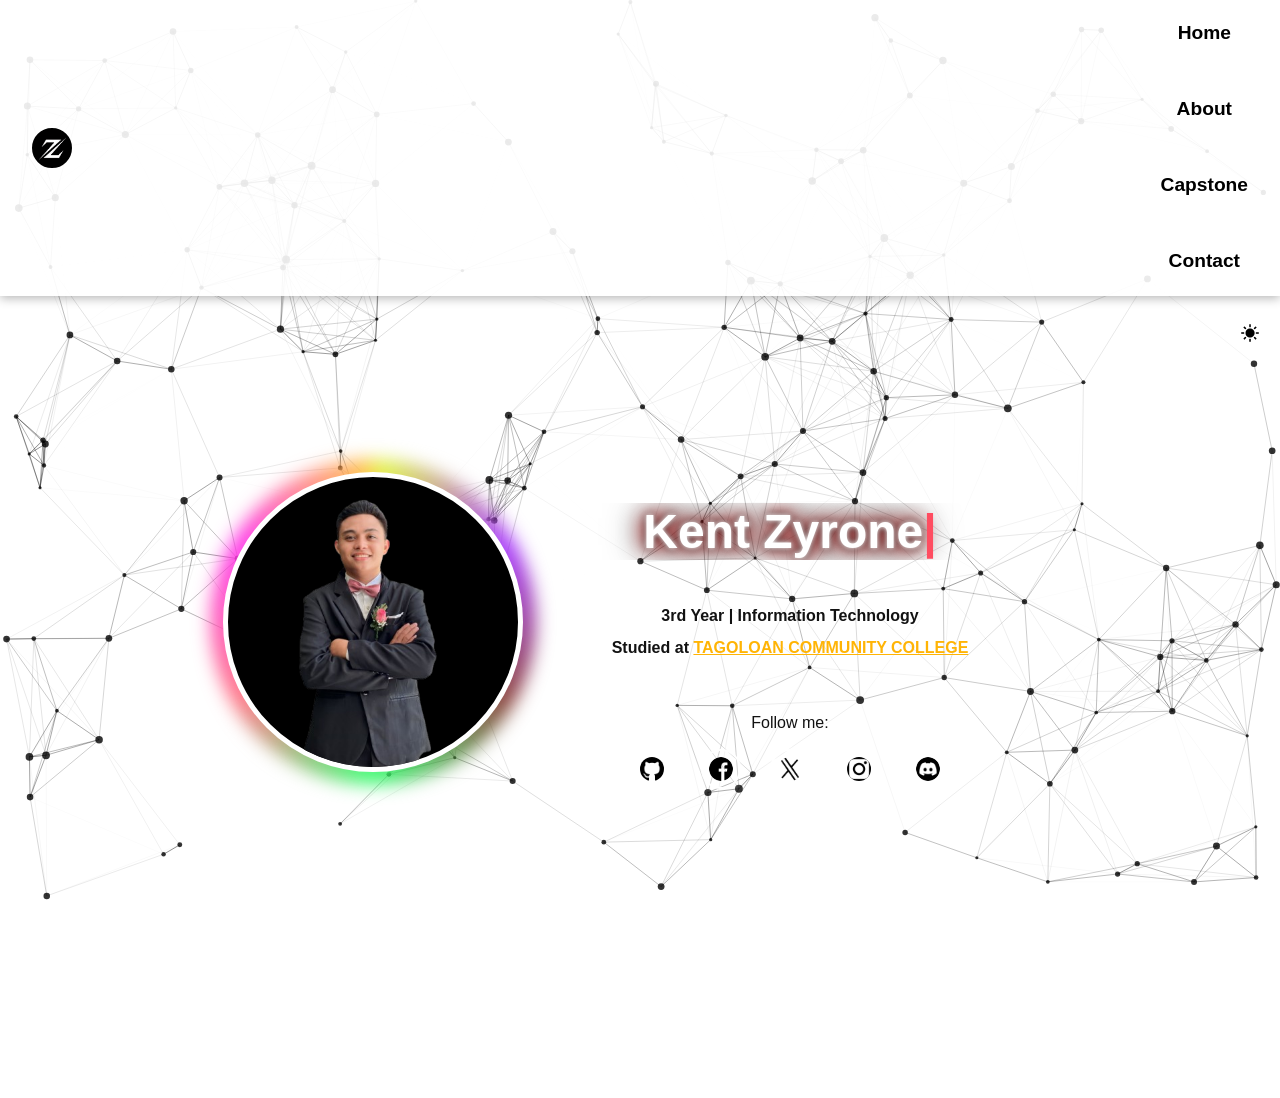
==== commit 2f029f94: "Update index.html" ====
--- a/index.html
+++ b/index.html
@@ -17,10 +17,9 @@
   </div>
  <div class="nav-links" id="navLinks">
     <a href="#home">Home</a>
-     <!--<a href="#about">About</a>
+     <a href="#about">About</a>
     <a href="#capstone">Capstone</a>
     <a href="#contact">Contact</a>
--->
   </div>
 </nav>
   <div class="content">
@@ -79,7 +78,7 @@
     </section>
   </div>-->
   <footer class="footer">
-  <p>&copy; 2024. All rights reserved.</p>
+  <p>&copy; 2025. All rights reserved.</p>
 </footer>
 
 </body>
--- a/portfolio.css
+++ b/portfolio.css
@@ -221,7 +221,7 @@
 }
 
 footer p {
-  margin-top: -12px;
+  margin-top: -5px;
   margin-bottom: auto;
   font-style: italic;
   font-weight: bolder;
@@ -532,11 +532,11 @@
   color: var(--link-color);
   box-shadow: 0 -4px 10px var(--box-shadow);
   text-align: center;
-  padding: 1rem 0;
+  padding: 0rem 0;
   font-size: 1rem;
   font-weight: 500;
   border-top: 2px solid #ff4c60;
-  margin-top: 3rem;
+  margin-top: 5rem;
 }
 @media (max-width: 1920px) {
   .section,
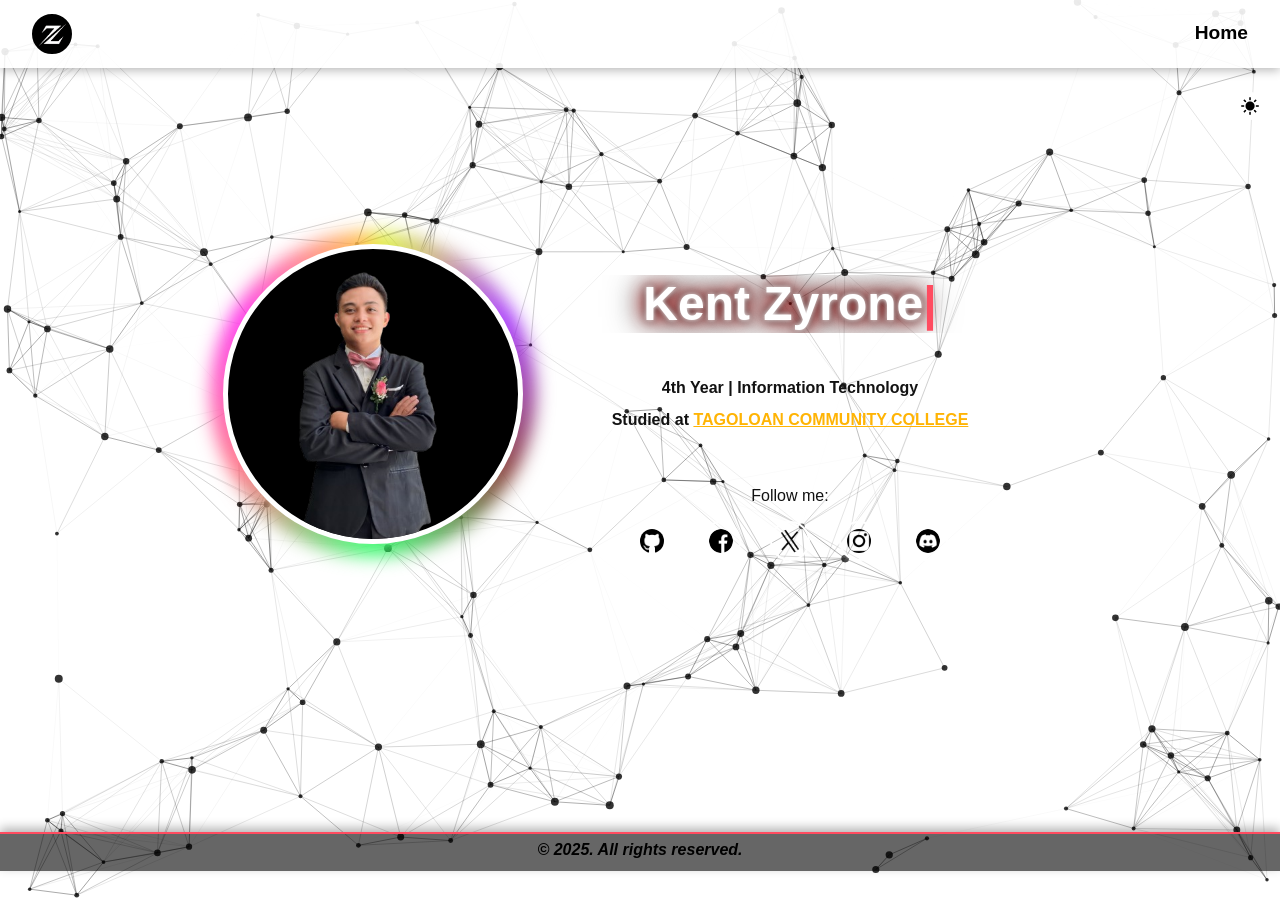
==== commit 3649e6b3: "Update index.html" ====
--- a/index.html
+++ b/index.html
@@ -17,9 +17,9 @@
   </div>
  <div class="nav-links" id="navLinks">
     <a href="#home">Home</a>
-     <a href="#about">About</a>
+     <!--<a href="#about">About</a>
     <a href="#capstone">Capstone</a>
-    <a href="#contact">Contact</a>
+    <a href="#contact">Contact</a>-->
   </div>
 </nav>
   <div class="content">
@@ -36,7 +36,7 @@
         <h1 class="name-wrapper"><span id="typed-name"></span><span class="cursor">|</span></h1>
         </div>
         <center>
-        <p> 3rd Year | Information Technology <br> Studied at <a href="https://tcc.edu.ph/" target="_blank"><u>TAGOLOAN COMMUNITY COLLEGE</u></a></p>
+        <p> 4th Year | Information Technology <br> Studied at <a href="https://tcc.edu.ph/" target="_blank"><u>TAGOLOAN COMMUNITY COLLEGE</u></a></p>
         <br>
         </center>
         <center><h6>Follow me:</h6></center>
